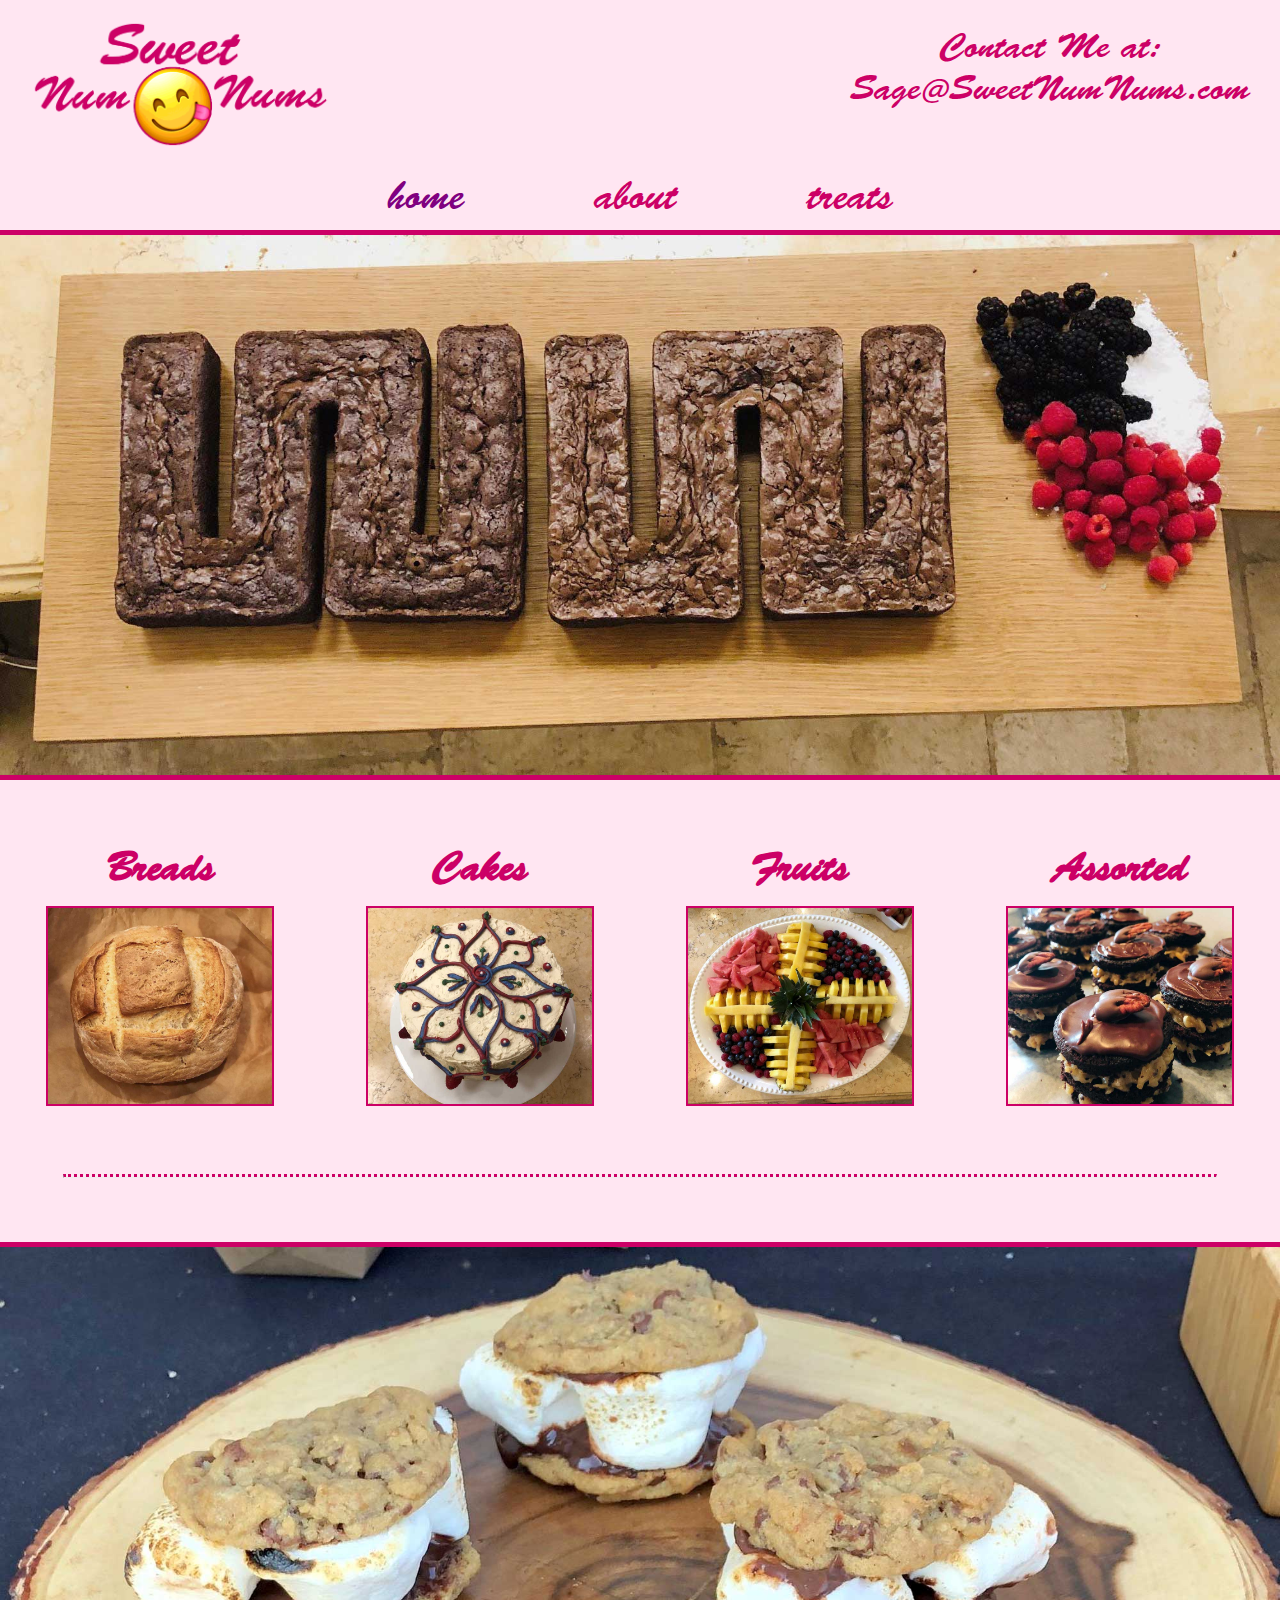
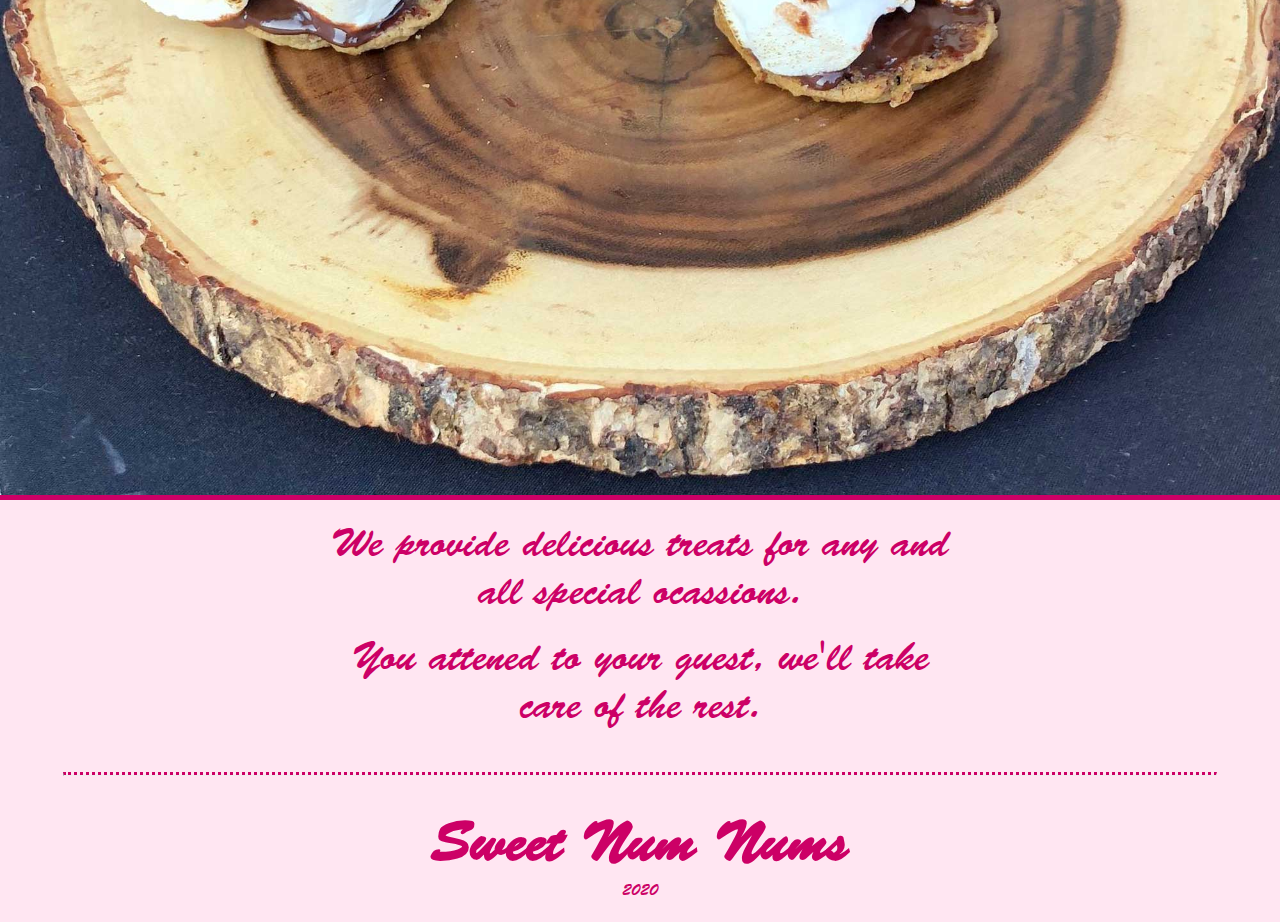
==== index.html @ f75537b7 "Added initial site files" ====
<!doctype html>

<html lang="en">

   <head>
        <meta charset="utr-8">
		<title>sweetnumnums</title>
		<link rel="stylesheet" type="text/css" href="stylesheet.css">
		<link rel="icon" href="favicon.ico">
    </head> 
	
	<header>
		<img id="logo" src="images/logo.png" alt="logo">
		<div id="contact">
		     <p>Contact Me at:
			 <p>Sage@SweetNumNums.com</p>
		</div>
	</header>
    
    <nav>
	   <ul>
	      <li class="active">home</li> 
		  <li><a class="links" href="about.html">about</a></li>
	      <li><a class="links" href="treats.html">treats</a></li>
	   </ul>
	</nav>	
	
    <div id="splash">
	    <img id="splashImg" src="images/brownie_snake.jpg" alt="image">
	</div>
	
	<div class="products">
	    <div>	    
			<h3>Breads</h3>
			<img class="td" src="images/bread.jpg">   
        </div>	
		
		<div>		
            <h3>Cakes</h3>
		    <img class="td" src="images/custom.jpg">
		</div>
		
		<div>
		    <h3>Fruits</h3>
			<img class="td" src="images/fruit_salad.jpg">
		</div>

        <div>
		    <h3>Assorted</h3>
			<img class="td" src="images/multi_burgers.jpg">
		</div>		
	</div>
	 
	<hr>

    <img class="marshmellow" src="images/marshmellow_bites.jpg" alt="imgage">	
	
	<div id="mid">
	   <p>We provide delicious treats for any and all special ocassions.</p><br>
	   <p>You attened to your guest, we'll take care of the rest.</p>
	</div><br>
	
	<hr>
	
	<footer>
	    <h2>Sweet Num Nums</h2>
		<p>2020</p>
	</footer>
	
	<script></script>
	
	</body>
</html>
---- stylesheet.css ----
/* css stylesheet  home page */

* {  margin: 0px;
     padding: 0px;  }
	 
@font-face {
    font-family: BrushScript;
    src: url(BrushScriptStd.otf);  }
	 
body {  background-color: #ffe6f2;  }

nav {  text-align: center;
       padding: 5px;  }
	   
nav ul li {  display: inline;
             margin: 5%;
             text-decoration: none; 
			 color: #cc0066;
			 font-family: BrushScript;			   
			 font-size: 2.5em;  } 

nav .links  {  text-decoration: none; 
			   color: #cc0066;  } 		   
			   
nav .links:hover {  color: gold;
                    text-shadow: 1px 1px 1px #4d4d4d;  }
					
nav .links:active {  color: red;
                     text-shadow: 1px 1px 1px #4d4d4d;  }					

.active {  color: purple;  }
                 	
#logo {  width: 300px;
         margin: 20px 30px;  }

#contact {  font-family: BrushScript;			   
            font-size: 2.2em;
            color: #cc0066;
            float: right;
            margin: 30px 30px;			 
			text-align: center;  }    
		   
#splashImg {  width: 100%;
              border-top: 5px solid #cc0066;
              border-bottom: 5px solid #cc0066;  }

.products  {  margin: 5% 0% 5% 0%;
              display: inline-flex;
              flex-wrap: nowrap;  }

.products div {  text-align: center;  }

h3 {  font-family: BrushScript;              
      font-size: 2.5em;  
      color: #cc0066;
      margin-bottom: 10px;	}

.td {  width: 70%;
       border: 2px solid #cc0066;  }
	
hr {  width: 90%;
      margin: auto;
      border-top: 3px dotted #cc0066;  }
	  
.marshmellow  {  width: 100%;
                 margin-top: 5%;
				 border-top: 5px solid #cc0066;
                 border-bottom: 5px solid #cc0066;  }
				 
#mid {  width: 50%; 
        margin: auto; 
        padding: 20px;  }

#mid p {  font-family: BrushScript;              
          font-size: 2.5em;  
          color: #cc0066; 
          text-align: center;  } 
		  
footer  {  width: 50%;
           font-family: BrushScript; 
		   color: #cc0066;
           margin: auto; 
           padding: 20px; 
		   text-align: center;  }
		   
footer h2  {  margin-top: 20px;
              font-size: 3.5em;  }
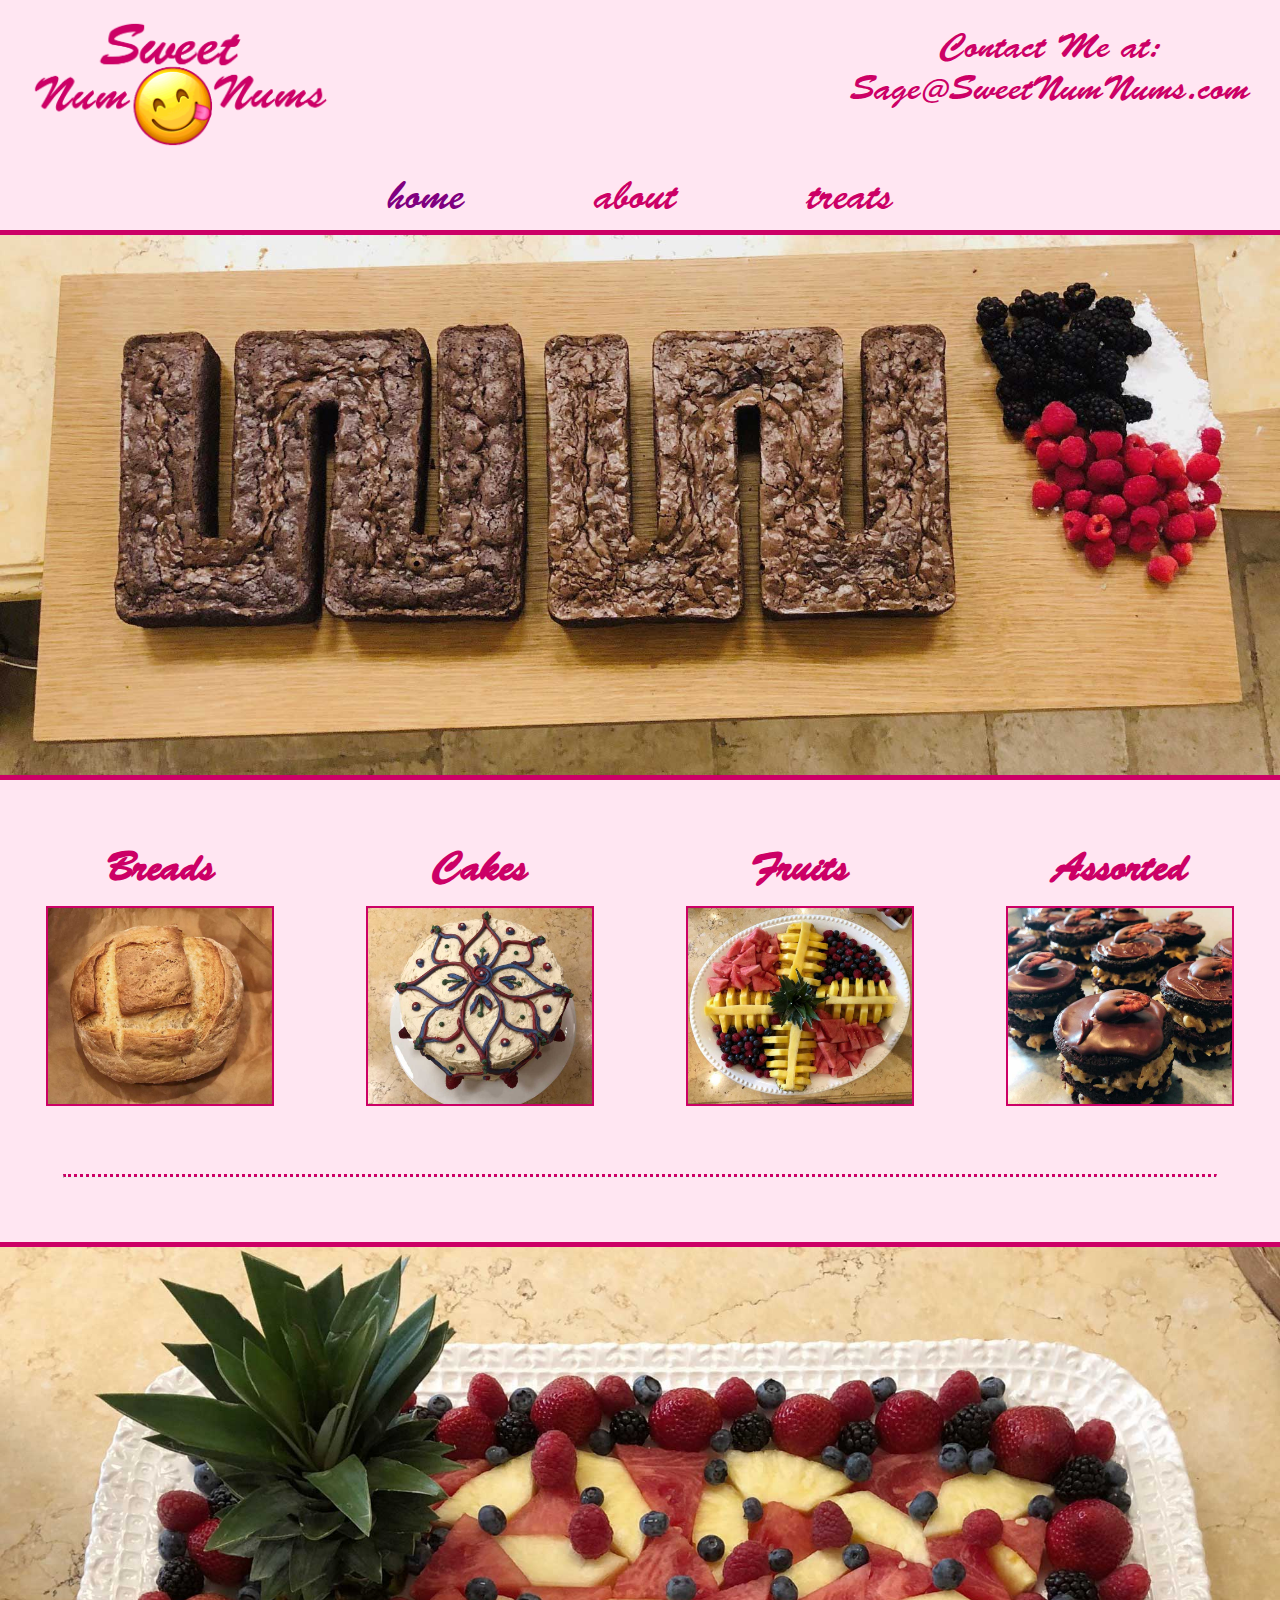
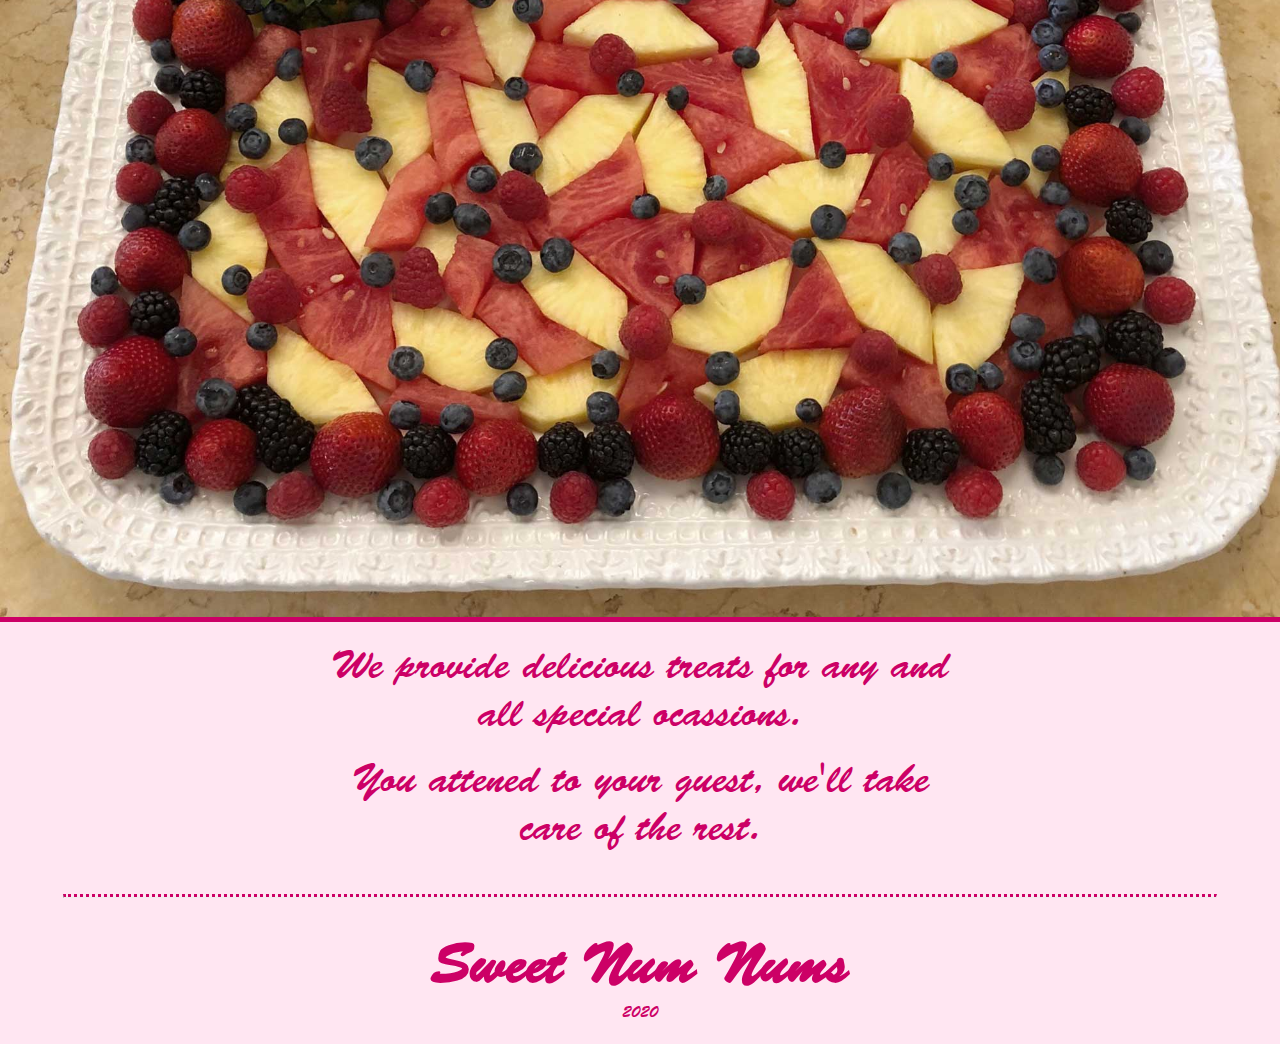
==== commit 9bfbd9e4: "Add files via upload" ====
--- a/index.html
+++ b/index.html
@@ -53,7 +53,7 @@
 	 
 	<hr>
 
-    <img class="marshmellow" src="images/marshmellow_bites.jpg" alt="imgage">	
+    <img class="marshmellow" src="images/strawberry_pineapple.jpg" alt="imgage">	
 	
 	<div id="mid">
 	   <p>We provide delicious treats for any and all special ocassions.</p><br>
